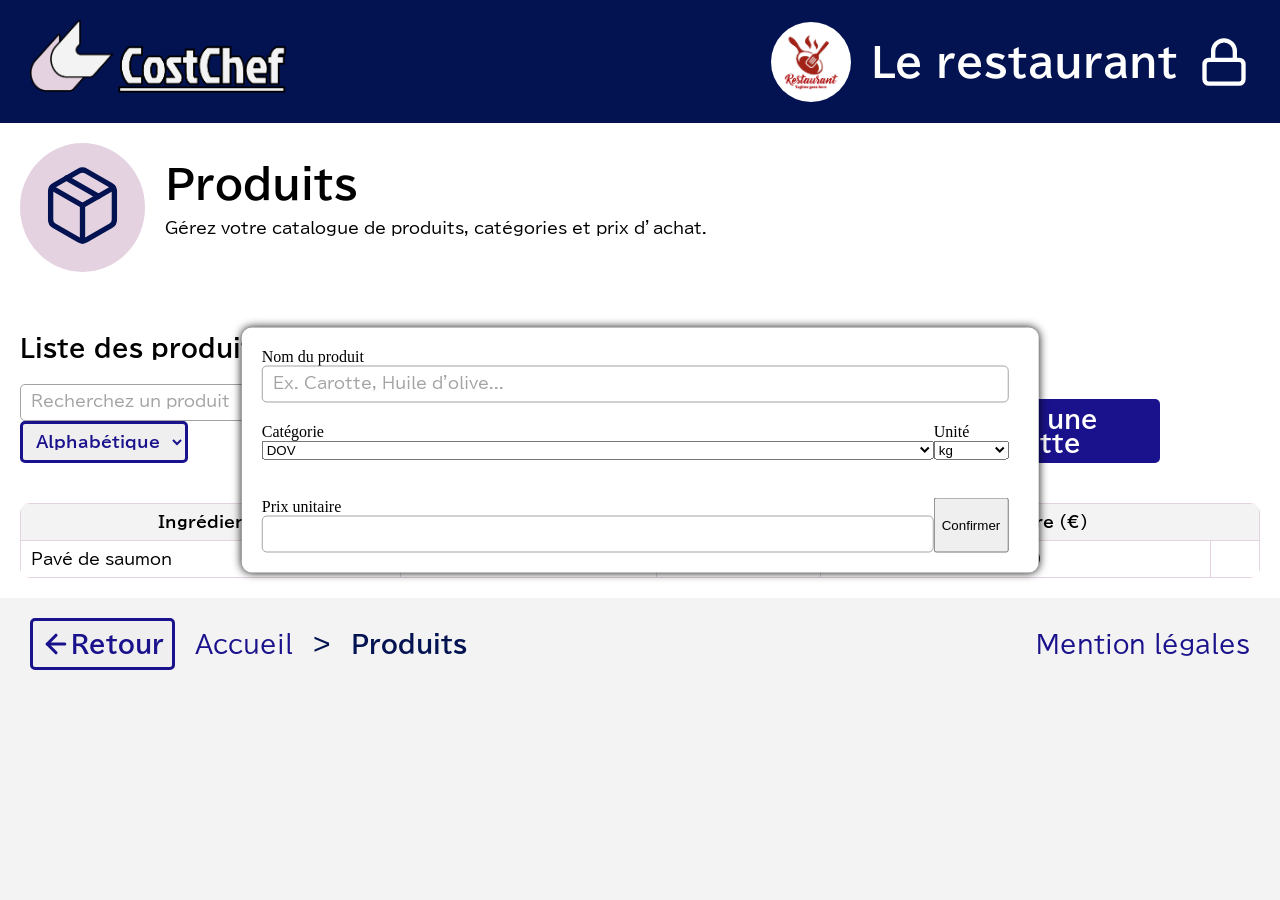
==== html/produits.html @ 7ac37fc9 "Début de la page produits" ====
<!DOCTYPE html>
<html lang="fr">

<head>
    <meta charset="UTF-8">
    <link rel="icon" type="images/png" href="images/logo noir.png" />
    <meta name="viewport" content="width=device-width, initial-scale=1.0">
    <link rel="stylesheet" href="../css/var.css">
    <link rel="stylesheet" href="../css/style.css">
    <link rel="stylesheet" href="../css/produits.css">
    <link rel="stylesheet" href="../css/mediaQueryPc2.css" media="only screen and (max-width:1430px)">
     <link rel="stylesheet" href="../css/mediaQueryTablet.css" media="only screen and (max-width:1230px)">
    <link rel="stylesheet" href="../css/mediaQueryTabletMini.css" media="only screen and (max-width:900px)">
    <link rel="stylesheet" href="../css/mediaQuerymobile.css" media="only screen and (max-width:820px)">
    <link rel="stylesheet" href="../css/mediaQuerymobileMini.css" media="only screen and (max-width:420px)">
    <title>CostChef</title>
</head>

<body>
    <header>
        <a class="logoCostChef" href="../index.html"><img class="logoCostChef" src="../images/logo blanc 2.png" alt="Logo CostChef"></a>
        <img class="logoResto" src="../images/fast-food-restaurant-logo,-restaurant-logo-design-template-33255790cb8e1186b28609dd9afd4ee6_screen.jpg" alt="Logo restaurant">
        <h2>Le restaurant</h2>
        <svg xmlns="http://www.w3.org/2000/svg" width="52" height="52" viewBox="0 0 24 24" fill="none" stroke="#ffffff" stroke-width="2" stroke-linecap="round" stroke-linejoin="round" class="lucide lucide-lock-icon lucide-lock"><rect width="18" height="11" x="3" y="11" rx="2" ry="2"/><path d="M7 11V7a5 5 0 0 1 10 0v4"/></svg>
        <!-- <svg xmlns="http://www.w3.org/2000/svg" width="52" height="52" viewBox="0 0 24 24" fill="none" stroke="#ffffff" stroke-width="2" stroke-linecap="round" stroke-linejoin="round" class="lucide lucide-lock-open-icon lucide-lock-open"><rect width="18" height="11" x="3" y="11" rx="2" ry="2"/><path d="M7 11V7a5 5 0 0 1 9.9-1"/></svg> -->
    </header>
    <main>
        <div id="produitsTitle">
            <div><svg xmlns="http://www.w3.org/2000/svg" width="85" height="85" viewBox="0 0 24 24" fill="none" stroke="var(--cSecond)" stroke-width="1.5" stroke-linecap="round" stroke-linejoin="round" class="lucide lucide-package-icon lucide-package"><path d="M11 21.73a2 2 0 0 0 2 0l7-4A2 2 0 0 0 21 16V8a2 2 0 0 0-1-1.73l-7-4a2 2 0 0 0-2 0l-7 4A2 2 0 0 0 3 8v8a2 2 0 0 0 1 1.73z"/><path d="M12 22V12"/><polyline points="3.29 7 12 12 20.71 7"/><path d="m7.5 4.27 9 5.15"/></svg></div>                 
            <div>
                <h2>Produits</h2>
                <p>Gérez votre catalogue de produits, catégories et prix d’achat.</p>
            </div>
        </div>

        <!-- --------------------Section supérieure avec recherche de produits + bouton Ajouter un produit------------------- -->
        <section>
            <div id="search">
                <h3>Liste des produits</h3>
                <form id="">
                    <input name="searchInputProduct" id="searchInputProduct" type="text" placeholder="Recherchez un produit">
                    <select name="filterProductTypeSearch" id="filterProductTypeSearch">
                        <option value="alphabetique">Alphabétique</option>
                        <option value="catégorie">Catégorie</option>
                        <option value="prix">Prix</option>
                        <option value="unite">Unités</option>
                    </select>
                </form>
            </div>
            <button class="primaryButton" id="boutonAjoutProduit">
                <svg xmlns="http://www.w3.org/2000/svg" width="40" height="40" viewBox="0 0 24 24" fill="none" stroke="var(--cBackground)" stroke-width="2" stroke-linecap="round" stroke-linejoin="round" class="lucide lucide-plus-icon lucide-plus"><path d="M5 12h14"/><path d="M12 5v14"/></svg>
                <h3>Créer une recette</h3>
            </button>
        </section>

        <!-- ----------------------------------------------------Overlay ------------------------------------------------------>

        <article>
            <form>
                <div><label for="nomProduit">Nom du produit</label><input type="text" id="nomProduit" name="nomProduit" placeholder="Ex. Carotte, Huile d'olive..."></div>
                <div><label for="categorie">Catégorie</label><select name="categorie" id="categorie"><option value="dov">DOV</option><option value="doa">DOA</option><option value="bof">BOF</option><option value="economat">Economat</option><option value="cave">Cave</option><option value="surgele">Surgelé</option><option value="materiel">Matériel</option></select></div>
                <div><label for="unite">Unité</label><select name="unite" id="unite"><option value="kg">kg</option><option value="L">L</option><option value="piece">Pièce</option><option value="botte">Botte</option><option value="boite">Boîte</option></select></div>
                <div><label for="prixU">Prix unitaire</label><input type="number" id="prixU" name="prixU"></div>
                <button>Confirmer</button>
            </form>
        </article>

        <!-- ----------------------------------------------Tableau de produits---------------------------------------------- -->

        <div id="tableContainer"><table>
            <tr> <!-- Ligne de titres des éléments du tableau -->
                <th>Ingrédients</th>
                <th>Catégorie</th>
                <th>Unité</th>
                <th>Prix unitaire (€)</th>
                <th></th>
            </tr>
            <tr>
                <td>Pavé de saumon</td>
                <td>DOA</td>
                <td>kg</td>
                <td>15.90</td>
                <td></td>
            </tr>

        </table></div>



    </main>
    <footer>
        <div id="ariane"><button onclick="window.history.back()" class="secondaryButton">
                <svg xmlns="http://www.w3.org/2000/svg" width="30" height="30" viewBox="0 0 24 24" fill="none" stroke="var(--cButton)" stroke-width="2.5" stroke-linecap="round" stroke-linejoin="round" class="lucide lucide-arrow-left-icon lucide-arrow-left"><path d="m12 19-7-7 7-7"/><path d="M19 12H5"/></svg>
                <h3>Retour</h3>
            </button>
            <div><a href="../index.html">Accueil</a></div> <div class="arianeSeparator">></div>
            <div><a class="buttonOff" href="#">Produits</a></div>
        </div>
        <div id="cgu"><a href="#">Mention légales</a></div>
    </footer>
    <script src="../js/products.js"></script>
</body>
</html>
---- css/var.css ----
@font-face {
    font-family: JockeyOne;
    src: url(../font/JockeyOne-Regular.ttf);
    font-weight: normal;
}
@font-face {
    font-family: BIZUDPGothic;
    src: url(../font/BIZUDPGothic-Regular.ttf);
    font-weight: normal;
}
@font-face {
    font-family: BIZUDPGothic;
    src: url(../font/BIZUDPGothic-Bold.ttf);
    font-weight: bold;
}
@font-face {
    font-family: Cairo;
    src: url(../font/Cairo-Regular.ttf);
    font-weight: normal;
}

:root{
    /* Fonts */
    --fTitle: JockeyOne, 'Arial Narrow Bold', sans-serif;
    --fMain: BIZUDPGothic, Arial, sans-serif;
    --fBis: Cairo, 'Times New Roman', Times, serif;

    /* Colors */
    /* Main colors */
    --cBackground: #ffffff;
    --cFont: #000000;
    --cSecond: #031351;
    --cDetail: #E4D2E0;
    --cDetail2: #F3F3F3;
    --cButton: #1A128C;
    /* Second colors */
    --blue2: #B9BAE8;
    --red1: #FF3232;
    --red2: #FFAAAA;
    --green1: #327F1A;
    --green2: #85E693;

    /* Sizes */
    --sBigTitle: 50px;
    --sTitle: 40px;
    --sSubTitle: 24px;
    --sMain: 16px;
}
---- css/style.css ----
body{
    margin:0;
    padding:0;
    height: vh;
    display: flex;
    flex-direction: column;
    justify-content: space-between;
    background-color: var(--cDetail2);
}

/* Type de textes */
h2{
    font-size: 40px;
    font-weight: bold;
    margin:0;
    font-family: var(--fMain);
}
h3{
    font-size: 24px;
    font-weight: bold;
    font-family: var(--fMain);
}
p{
    font-size: 16px;
    font-weight: normal;
    font-family: var(--fMain);
}
a{
    text-decoration: none;
    font-size: 24px;
    color: var(--cButton);
    font-weight: normal;
    font-family: var(--fMain);
}
a:not(.buttonOff):hover{
    text-decoration: underline;
}
.buttonOff{
    color:var(--cSecond);
    font-weight: bold;
}
.aMini{
    font-size: 16px;
    font-family: var(--fBis);
    color: var(--cButton);
    text-decoration: none;
}
.aMini:hover{
    text-decoration: underline;
}

/* -----Header----- */
header{
    display: flex;
    background-color: var(--cSecond);
    align-items: center;
    justify-content: end;
    color: var(--cBackground);
    padding: 20px;
    padding-right: 30px;
    padding-left: 30px;
    gap:20px;
}
header img{
    height: 80px;
}
.logoResto{
    border-radius: 100px;
}
.logoCostChef{
    margin-right: auto;
}


/* -----Main----- */
main{
    display: flex;
    flex-direction: column;
    width: vw;
    padding:50px;
    gap:40px;
    justify-content: space-between;
    background-color: var(--cBackground);
}


/* -----Footer----- */
footer{
    display: flex;
    background-color: var(--cDetail2);
    align-items: center;
    justify-content: flex-start;
    padding: 20px;
    padding-right: 30px;
    padding-left: 30px;
    gap:20px;   
    margin-top: auto;
    position:sticky;
}
.secondaryButton{
    display: flex;
    height: fit-content;
    width: fit-content;
    align-items: center;
    color: var(--cButton);
    padding: 8px;
    border: solid 3px var(--cButton);
    border-radius: 5px;
}
.secondaryButton h3{
    margin:0;
}
.secondaryButton:hover{
    background-color: var(--cDetail);
    border: solid 3px var(--cSecond);
    color: var(--cSecond);
}
footer a:nth-last-child(2){
    color: var(--cSecond);
    font-weight: bold;
}
footer a:last-child{
    margin-left: auto;
    width: fit-content;
}
#cgu{
    margin-left: auto;
}
footer div:first-child{
    display: flex;
    align-items: center;
    gap:20px;
}

.arianeSeparator{
    font-size: 30px;
    color:var(--cSecond);
    font-family: Arial, Helvetica, sans-serif;
}

input{
    border:solid 1px #a3a3a3;
    border-radius: 5px;
    padding:10px;
    height:fit-content;
}
input::placeholder{
        color:#a3a3a3;
        font-size: 16px;
        font-family: var(--fMain);
}
---- css/produits.css ----
#produitsTitle{
    width: 100%;
    display: flex;
    align-items: center;
    gap: 20px;
}
.primaryButton{
    display: flex;
    height: fit-content;
    align-items: center;
    background-color: var(--cButton);
    color: var(--cBackground);
    padding: 8px;
    border-radius: 5px;
    border:none;
}
.primaryButton h3{
    margin:0;
}
#produitsTitle div:first-child{
    background-color: var(--cDetail);
    padding:20px;
    border-radius: 100%;
}
#produitsTitle div:first-child{
    background-color: var(--cDetail);
    padding:20px;
    border-radius: 100%;
}
.title{
    display: flex;
    align-items: center;
}
section{
    display: flex;
    justify-content: space-between;
    align-items: end;
    margin-right: 100px;
}
#searchForm{
    display: flex;
    align-items: center;
    gap:20px;
}
input{
    width: 650px;
}
#filterProductTypeSearch{
    font-size: 16px;
    font-family: var(--fMain);
    color: var(--cButton);
    border: solid 3px var(--cButton);
    border-radius: 5px;
    padding:9px;
    font-weight: bold;
}

/* --------------------Overlay---------------------- */

article{
    background-color: white;
    box-shadow: 0px 0px 10px rgb(0, 0, 0.5);
    position: absolute;
    z-index: 999;
    top: 50%;
    left: 50%;
    display: none;
    transform: translate(-50%, -50%);
    border-radius: 10px;
    padding:20px;

    form{
        display: grid;
        grid-template-columns: 1fr 1fr;
        grid-auto-rows: 1fr 1fr 1fr;
        row-gap: 20px;
        div{
            display: flex;
            flex-direction: column;
        }
        div:nth-child(1){
            grid-column: 1 /span 2;
            input{
                width: auto;
            }
        }
    }
}

.articleOn{
    display: flex;
}

/* --------------------Tableau---------------------- */

#tableContainer{
    border-radius: 10px;
    width: 100%;
    overflow: hidden;
    font-family: var(--fMain);
    font-size: 16px;
}
table{
    width: 100%;
    border-collapse: collapse;
    border:solid 1px var(--cDetail);
    th{
        background-color: var(--cDetail2);
        padding:10px;
        height: fit-content;
    }
    td{
        border:solid 1px var(--cDetail);
        padding:10px;
        height: fit-content;
        text-align: center;
    }
    td:first-child{
        text-align: left;
    }

}
---- css/mediaQueryPc2.css ----
/* Accueil */
.card{
    gap:5px;
    padding:10px;
    height: 170px;
}
article{
    display: grid;
    grid-template-columns: repeat(2, 1fr);
    column-gap: 10px;
    row-gap: 30px;
}
main{
    display: flex;
    width: vw;
    padding:20px;
    gap:40px;
    justify-content: space-between;
}
---- css/mediaQueryTablet.css ----
/* Accueil */
.card{
    gap:5px;
    padding:10px;
    height: 170px;
}
article{
    display: grid;
    grid-template-columns: repeat(2, 1fr);
    column-gap: 10px;
    row-gap: 30px;
    justify-content: center;
    align-items: center;
}
main{
    flex-direction: column;
    padding: 50px;
}
aside{
    padding-left: 40px;
    padding-right: 40px;
    width: auto;
}
---- css/mediaQueryTabletMini.css ----
/* Accueil */
.card{
    gap:5px;
    padding:10px;
    height: 170px;
    width: auto;
}
article{
    display: flex;
    flex-direction: column;
    justify-content: center;
    align-items: center;
    padding-top:30px;
    padding-bottom: 10px;
    padding-left: 100px;
    padding-right: 100px;
}
main{
    flex-direction: column;
    padding: 50px;
}
aside{
    padding-left: 40px;
    padding-right: 40px;
    width: auto;
}

footer{
    flex-direction: column;
    align-items: baseline;
}
#cgu{
    margin:auto
}
---- css/mediaQuerymobile.css ----
header{
    display:grid;
    grid-template-columns: 1fr 4fr 1fr;
    grid-template-rows: 1fr 1fr;
    grid-gap:7px;
}
.logoCostChef{
    grid-column: 1 /span 3;
    grid-row: 1;
}
.logoResto{
    grid-column: 1;
    grid-row: 2;
}
header h2{
    grid-column: 2;
    grid-row: 2;
}
header svg{
    grid-column: 3;
    grid-row: 2;
}
h2{
    font-size: 30px;
}
h3{
    font-size: 20px;
}
p{
    font-size: 13px;
}
main{
    padding-left: 25px;
    padding-right: 25px;
}

article{
    padding-left: 0;
    padding-right: 0;
    gap:10px;
}
article div div:first-child{
    padding:15px;
    border-radius: 100%;
}
article div div svg{
    width: 60px;
    height: 60px;
}

.card{
    padding-right: 0;
    padding-bottom: 0;
    padding-top: 0;
    max-width: 500px;
}

aside{
    padding-left: 20px;
    padding-right: 20px;
}
aside div:first-child{
    justify-content: space-around;
}

#titre img{
    height: 70px;
}


.secondaryButton{
    display:none;
}

#ariane{
    width: 100%;
    display: flex;
    justify-content: center;
}
#ariane div{
    width: fit-content;
}
---- css/mediaQuerymobileMini.css ----
h2{
    font-size: 25px;
}
h3{
    font-size: 18px;
}
p{
    font-size: 12px;
}
header{
    padding:15px;
}
.logoResto{
    width: 60px;
    height: auto;
}
header h2{
    grid-column: 2;
    grid-row: 2;
}
header svg{
    width: 45px;
    height: 45px;
}

main{
    padding-top: 25px;
    padding-bottom: 25px;
}

article div:first-child{
    padding:13px;
    border-radius: 100%;
}
article div svg{
    width: 50px;
    height: 50px;
}
.card{
    height: auto;
    max-width: 90vw;
}
article{
    padding:0;
    padding-top: 10px;
}

#titre img{
    height: 65px;
}
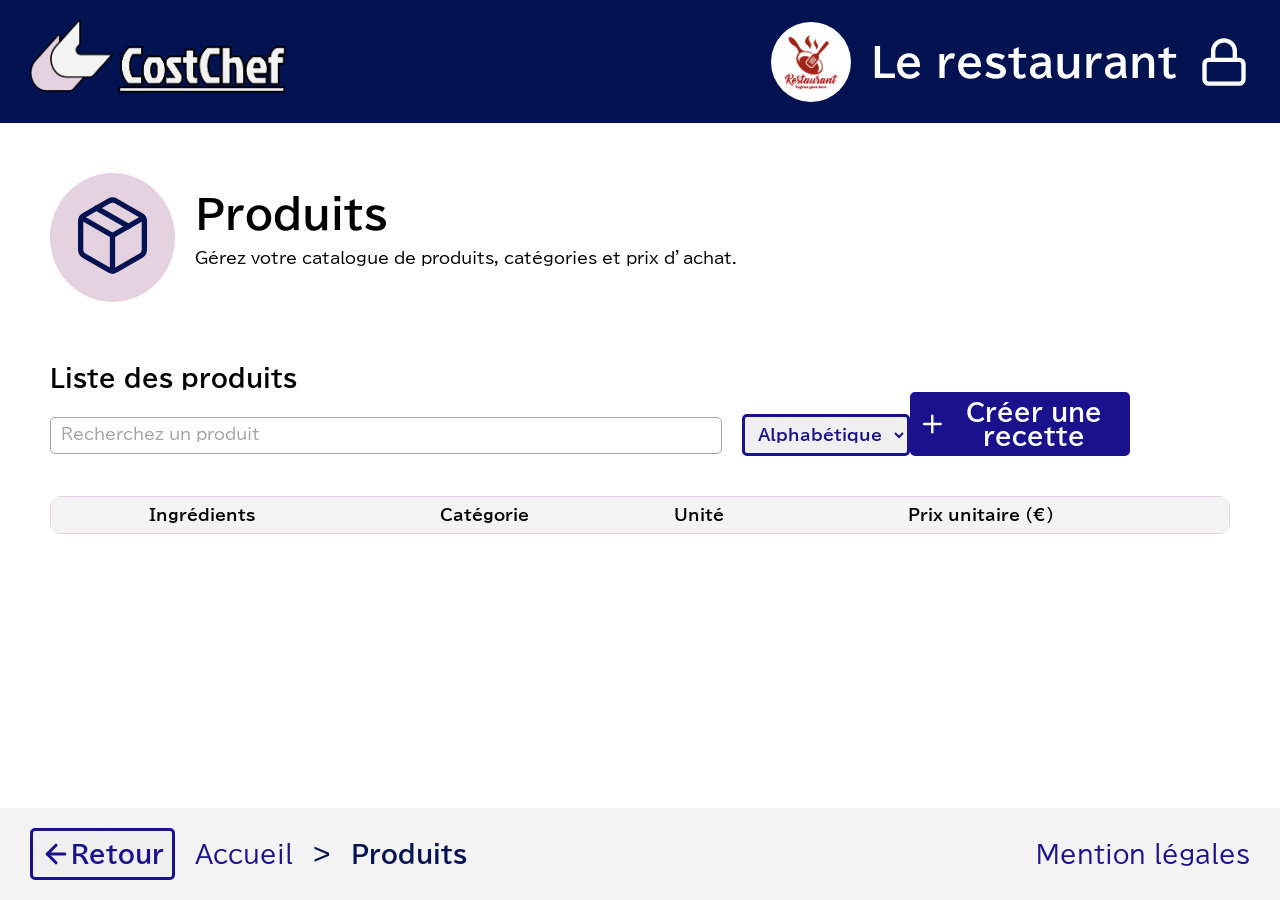
==== commit 165b0edd: "ajout du systeme d'ajout de produits" ====
--- a/html/produits.html
+++ b/html/produits.html
@@ -8,11 +8,11 @@
     <link rel="stylesheet" href="../css/var.css">
     <link rel="stylesheet" href="../css/style.css">
     <link rel="stylesheet" href="../css/produits.css">
-    <link rel="stylesheet" href="../css/mediaQueryPc2.css" media="only screen and (max-width:1430px)">
+    <!-- <link rel="stylesheet" href="../css/mediaQueryPc2.css" media="only screen and (max-width:1430px)">
      <link rel="stylesheet" href="../css/mediaQueryTablet.css" media="only screen and (max-width:1230px)">
     <link rel="stylesheet" href="../css/mediaQueryTabletMini.css" media="only screen and (max-width:900px)">
     <link rel="stylesheet" href="../css/mediaQuerymobile.css" media="only screen and (max-width:820px)">
-    <link rel="stylesheet" href="../css/mediaQuerymobileMini.css" media="only screen and (max-width:420px)">
+    <link rel="stylesheet" href="../css/mediaQuerymobileMini.css" media="only screen and (max-width:420px)"> -->
     <title>CostChef</title>
 </head>
 
@@ -37,7 +37,7 @@
         <section>
             <div id="search">
                 <h3>Liste des produits</h3>
-                <form id="">
+                <form id="searchForm">
                     <input name="searchInputProduct" id="searchInputProduct" type="text" placeholder="Recherchez un produit">
                     <select name="filterProductTypeSearch" id="filterProductTypeSearch">
                         <option value="alphabetique">Alphabétique</option>
@@ -56,12 +56,12 @@
         <!-- ----------------------------------------------------Overlay ------------------------------------------------------>
 
         <article>
-            <form>
-                <div><label for="nomProduit">Nom du produit</label><input type="text" id="nomProduit" name="nomProduit" placeholder="Ex. Carotte, Huile d'olive..."></div>
-                <div><label for="categorie">Catégorie</label><select name="categorie" id="categorie"><option value="dov">DOV</option><option value="doa">DOA</option><option value="bof">BOF</option><option value="economat">Economat</option><option value="cave">Cave</option><option value="surgele">Surgelé</option><option value="materiel">Matériel</option></select></div>
-                <div><label for="unite">Unité</label><select name="unite" id="unite"><option value="kg">kg</option><option value="L">L</option><option value="piece">Pièce</option><option value="botte">Botte</option><option value="boite">Boîte</option></select></div>
-                <div><label for="prixU">Prix unitaire</label><input type="number" id="prixU" name="prixU"></div>
-                <button>Confirmer</button>
+            <form post="#" id="créationDeProduit">
+                <div><div id="nomProduit"><label for="nomProduitText">Nom du produit</label><input type="text" name="nomProduit" id="nomProduitText" placeholder="Ex. Carotte, Huile d'olive..."></div></div>
+                <div><div><label for="categorie">Catégorie</label><select name="categorie" id="categorie"><option value="dov">DOV</option><option value="doa">DOA</option><option value="bof">BOF</option><option value="economat">Economat</option><option value="cave">Cave</option><option value="surgele">Surgelé</option><option value="materiel">Matériel</option></select></div>
+                <div><label for="unite">Unité</label><select name="unite" id="unite"><option value="kg">kg</option><option value="L">L</option><option value="piece">Pièce</option><option value="botte">Botte</option><option value="boite">Boîte</option></select></div></div>
+                <div><div><label for="prixU">Prix unitaire</label><input type="number" id="prixU" name="prixU"></div>
+                <button type="submit">Confirmer</button></div>
             </form>
         </article>
 
@@ -74,13 +74,6 @@
                 <th>Unité</th>
                 <th>Prix unitaire (€)</th>
                 <th></th>
-            </tr>
-            <tr>
-                <td>Pavé de saumon</td>
-                <td>DOA</td>
-                <td>kg</td>
-                <td>15.90</td>
-                <td></td>
             </tr>
 
         </table></div>
--- a/css/style.css
+++ b/css/style.css
@@ -1,7 +1,7 @@
 body{
     margin:0;
     padding:0;
-    height: vh;
+    height: 100vh;
     display: flex;
     flex-direction: column;
     justify-content: space-between;
@@ -20,7 +20,7 @@
     font-weight: bold;
     font-family: var(--fMain);
 }
-p{
+p , label{
     font-size: 16px;
     font-weight: normal;
     font-family: var(--fMain);
@@ -81,6 +81,8 @@
     gap:40px;
     justify-content: space-between;
     background-color: var(--cBackground);
+    height:100%;
+    justify-content: flex-start;
 }
 
 
@@ -138,7 +140,7 @@
     font-family: Arial, Helvetica, sans-serif;
 }
 
-input{
+input , select{
     border:solid 1px #a3a3a3;
     border-radius: 5px;
     padding:10px;
@@ -148,4 +150,9 @@
         color:#a3a3a3;
         font-size: 16px;
         font-family: var(--fMain);
+}
+
+select::placeholder{
+    font-size: 16px;
+    font-family: var(--fMain);
 }
--- a/css/produits.css
+++ b/css/produits.css
@@ -41,9 +41,10 @@
     display: flex;
     align-items: center;
     gap:20px;
-}
-input{
-    width: 650px;
+
+    input{
+        width: 650px;
+    }
 }
 #filterProductTypeSearch{
     font-size: 16px;
@@ -70,23 +71,39 @@
     padding:20px;
 
     form{
-        display: grid;
-        grid-template-columns: 1fr 1fr;
-        grid-auto-rows: 1fr 1fr 1fr;
-        row-gap: 20px;
+        display: flex;
+        flex-direction: column;
+        width: 500px;
+        gap:15px;
         div{
             display: flex;
-            flex-direction: column;
+            width: 100%;
+            justify-content: space-between;
+            div{
+                display: flex;
+                flex-direction: column;
+                gap:10px;
+            }
+            div:not(#nomProduit){
+                width: 45%;
+            }
+            #nomProduit{
+                input{
+                    width: 477px;
+                }
+            }
         }
-        div:nth-child(1){
-            grid-column: 1 /span 2;
-            input{
-                width: auto;
-            }
+        button{
+            margin-top: auto;
+            font-size: 24px;
+            background-color: var(--cButton);
+            border-radius: 5px;
+            color: var(--cBackground);
+            height: 38px;
+            width: 45%;
         }
     }
 }
-
 .articleOn{
     display: flex;
 }
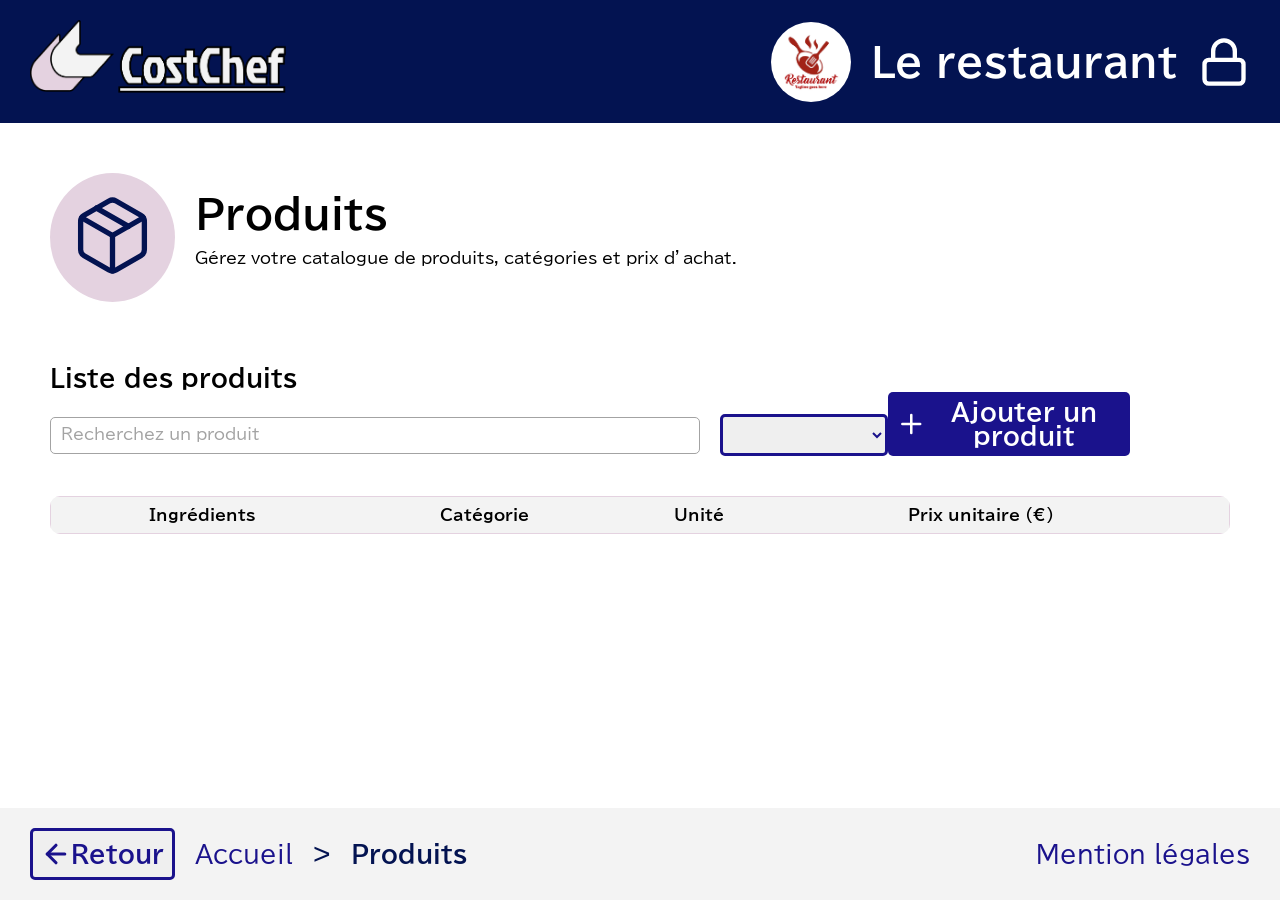
==== commit a58b1d51: "Ajout du système de tri des produits" ====
--- a/html/produits.html
+++ b/html/produits.html
@@ -38,7 +38,7 @@
             <div id="search">
                 <h3>Liste des produits</h3>
                 <form id="searchForm">
-                    <input name="searchInputProduct" id="searchInputProduct" type="text" placeholder="Recherchez un produit">
+                    <input name="searchInputProduct" id="searchInputProduct" type="search" placeholder="Recherchez un produit">
                     <select name="filterProductTypeSearch" id="filterProductTypeSearch">
                         <option value="alphabetique">Alphabétique</option>
                         <option value="catégorie">Catégorie</option>
@@ -49,21 +49,30 @@
             </div>
             <button class="primaryButton" id="boutonAjoutProduit">
                 <svg xmlns="http://www.w3.org/2000/svg" width="40" height="40" viewBox="0 0 24 24" fill="none" stroke="var(--cBackground)" stroke-width="2" stroke-linecap="round" stroke-linejoin="round" class="lucide lucide-plus-icon lucide-plus"><path d="M5 12h14"/><path d="M12 5v14"/></svg>
-                <h3>Créer une recette</h3>
+                <h3>Ajouter un produit</h3>
             </button>
         </section>
 
         <!-- ----------------------------------------------------Overlay ------------------------------------------------------>
 
         <article>
-            <form post="#" id="créationDeProduit">
+            <form id="créationDeProduit">
                 <div><div id="nomProduit"><label for="nomProduitText">Nom du produit</label><input type="text" name="nomProduit" id="nomProduitText" placeholder="Ex. Carotte, Huile d'olive..."></div></div>
                 <div><div><label for="categorie">Catégorie</label><select name="categorie" id="categorie"><option value="dov">DOV</option><option value="doa">DOA</option><option value="bof">BOF</option><option value="economat">Economat</option><option value="cave">Cave</option><option value="surgele">Surgelé</option><option value="materiel">Matériel</option></select></div>
                 <div><label for="unite">Unité</label><select name="unite" id="unite"><option value="kg">kg</option><option value="L">L</option><option value="piece">Pièce</option><option value="botte">Botte</option><option value="boite">Boîte</option></select></div></div>
-                <div><div><label for="prixU">Prix unitaire</label><input type="number" id="prixU" name="prixU"></div>
+                <div><div><label for="prixU">Prix unitaire</label><input type="number" step="any" id="prixU" name="prixU"></div>
                 <button type="submit">Confirmer</button></div>
             </form>
         </article>
+        <!-- ----------------------------------------------------Overlay de suppression ---------------------------------------->
+
+        <div class="overlaySuppr">
+            <form post="#" id="créationDeProduit">
+                <h3>Voulez vous vraiment supprimer ce produit ?</h3>
+                <button type="submit">Oui</button>
+                <button type="submit">Non</button>
+            </form>
+        </div>
 
         <!-- ----------------------------------------------Tableau de produits---------------------------------------------- -->
 
--- a/css/produits.css
+++ b/css/produits.css
@@ -56,6 +56,22 @@
     font-weight: bold;
 }
 
+/* -------------------Overlay 2 ----------------------*/
+.overlaySuppr{
+    background-color: white;
+    box-shadow: 0px 0px 10px rgb(0, 0, 0.5);
+    position: absolute;
+    z-index: 999;
+    top: 50%;
+    left: 50%;
+    display: none;
+    transform: translate(-50%, -50%);
+    border-radius: 10px;
+    padding:20px;
+}
+.overlaySupprClicked{
+    display: flex;
+}
 /* --------------------Overlay---------------------- */
 
 article{
@@ -135,5 +151,14 @@
     td:first-child{
         text-align: left;
     }
-
+    td:last-child{
+        width: 10%;
+    }
+    td svg{
+        margin-left: 10%;
+        margin-right: 10%;
+        :hover{
+            stroke:var(--cFont);
+        }
+    }
 }
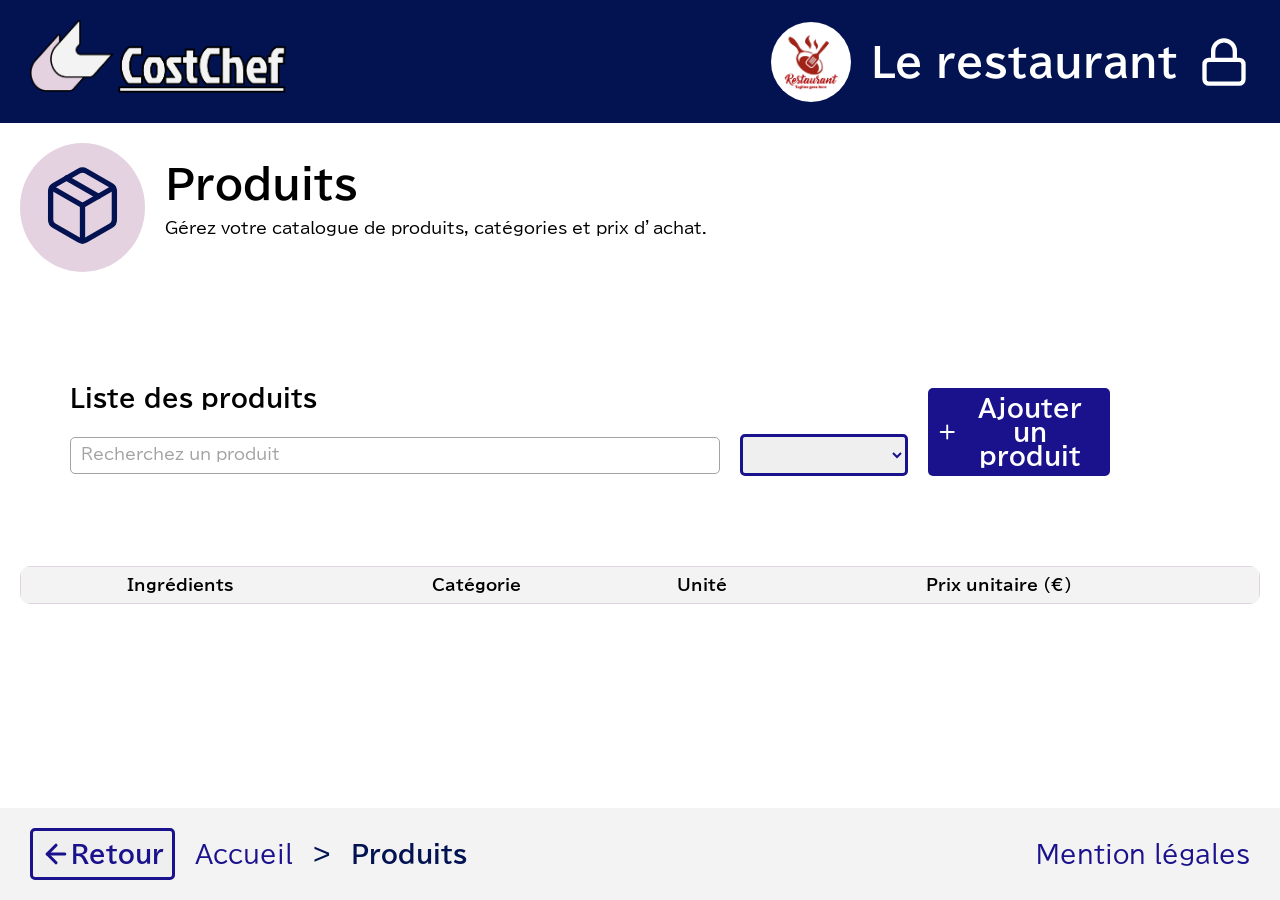
==== commit 5f944845: "Style du PopUp de suppression" ====
--- a/html/produits.html
+++ b/html/produits.html
@@ -8,11 +8,11 @@
     <link rel="stylesheet" href="../css/var.css">
     <link rel="stylesheet" href="../css/style.css">
     <link rel="stylesheet" href="../css/produits.css">
-    <!-- <link rel="stylesheet" href="../css/mediaQueryPc2.css" media="only screen and (max-width:1430px)">
-     <link rel="stylesheet" href="../css/mediaQueryTablet.css" media="only screen and (max-width:1230px)">
+    <link rel="stylesheet" href="../css/mediaQueryPc2.css" media="only screen and (max-width:1430px)">
+    <link rel="stylesheet" href="../css/mediaQueryTablet.css" media="only screen and (max-width:1230px)">
     <link rel="stylesheet" href="../css/mediaQueryTabletMini.css" media="only screen and (max-width:900px)">
     <link rel="stylesheet" href="../css/mediaQuerymobile.css" media="only screen and (max-width:820px)">
-    <link rel="stylesheet" href="../css/mediaQuerymobileMini.css" media="only screen and (max-width:420px)"> -->
+    <link rel="stylesheet" href="../css/mediaQuerymobileMini.css" media="only screen and (max-width:420px)">
     <title>CostChef</title>
 </head>
 
@@ -24,7 +24,7 @@
         <svg xmlns="http://www.w3.org/2000/svg" width="52" height="52" viewBox="0 0 24 24" fill="none" stroke="#ffffff" stroke-width="2" stroke-linecap="round" stroke-linejoin="round" class="lucide lucide-lock-icon lucide-lock"><rect width="18" height="11" x="3" y="11" rx="2" ry="2"/><path d="M7 11V7a5 5 0 0 1 10 0v4"/></svg>
         <!-- <svg xmlns="http://www.w3.org/2000/svg" width="52" height="52" viewBox="0 0 24 24" fill="none" stroke="#ffffff" stroke-width="2" stroke-linecap="round" stroke-linejoin="round" class="lucide lucide-lock-open-icon lucide-lock-open"><rect width="18" height="11" x="3" y="11" rx="2" ry="2"/><path d="M7 11V7a5 5 0 0 1 9.9-1"/></svg> -->
     </header>
-    <main>
+    <main id="sectionPageProduits">
         <div id="produitsTitle">
             <div><svg xmlns="http://www.w3.org/2000/svg" width="85" height="85" viewBox="0 0 24 24" fill="none" stroke="var(--cSecond)" stroke-width="1.5" stroke-linecap="round" stroke-linejoin="round" class="lucide lucide-package-icon lucide-package"><path d="M11 21.73a2 2 0 0 0 2 0l7-4A2 2 0 0 0 21 16V8a2 2 0 0 0-1-1.73l-7-4a2 2 0 0 0-2 0l-7 4A2 2 0 0 0 3 8v8a2 2 0 0 0 1 1.73z"/><path d="M12 22V12"/><polyline points="3.29 7 12 12 20.71 7"/><path d="m7.5 4.27 9 5.15"/></svg></div>                 
             <div>
@@ -69,8 +69,8 @@
         <div class="overlaySuppr">
             <form post="#" id="créationDeProduit">
                 <h3>Voulez vous vraiment supprimer ce produit ?</h3>
-                <button type="submit">Oui</button>
-                <button type="submit">Non</button>
+                <div><button type="submit">Oui</button>
+                <button type="submit">Non</button></div>
             </form>
         </div>
 
--- a/css/produits.css
+++ b/css/produits.css
@@ -68,6 +68,46 @@
     transform: translate(-50%, -50%);
     border-radius: 10px;
     padding:20px;
+    width: 350px;
+    text-align: center;
+
+    div{
+        display: flex;
+        width: 100%;
+        justify-content: space-around;
+    }
+
+    button{
+        font-size: 16px;
+        font-family: var(--fMain);
+        border: solid 3px;
+        width: 100px;
+        height: fit-content;
+        padding:10px;
+        margin:auto;
+        border-radius: 5px;
+        color:var(--cBackground);
+        font-weight: bold;
+        background-color: var(--cBackground);
+    }
+    button:nth-child(1){
+        color: var(--red1);
+        border-color: var(--red1);
+    }
+    button:nth-child(1):hover{
+        background-color: var(--red2);
+        color: rgb(63, 7, 7);
+        border-color: rgb(63, 7, 7);;
+    }
+    button:nth-child(2){
+        color: var(--cButton);
+        border-color: var(--cButton);
+    }
+    button:nth-child(2):hover{
+        background-color: var(--cDetail);
+        color: var(--cSecond);
+        border-color: var(--cSecond);
+    }
 }
 .overlaySupprClicked{
     display: flex;
--- a/css/mediaQueryPc2.css
+++ b/css/mediaQueryPc2.css
@@ -16,4 +16,30 @@
     padding:20px;
     gap:40px;
     justify-content: space-between;
+}
+
+
+/* Produits */
+#sectionPageProduits{
+    flex-direction: column;
+    justify-content: flex-start;
+
+    section{
+        justify-content: flex-start;
+        padding:50px;
+
+        #search{
+            width: 100%;;
+        }
+
+        button{
+            margin-left: 20px;
+        }
+    }
+    article{
+        display: none;
+    }
+    .articleOn{
+        display: flex;
+    }
 }
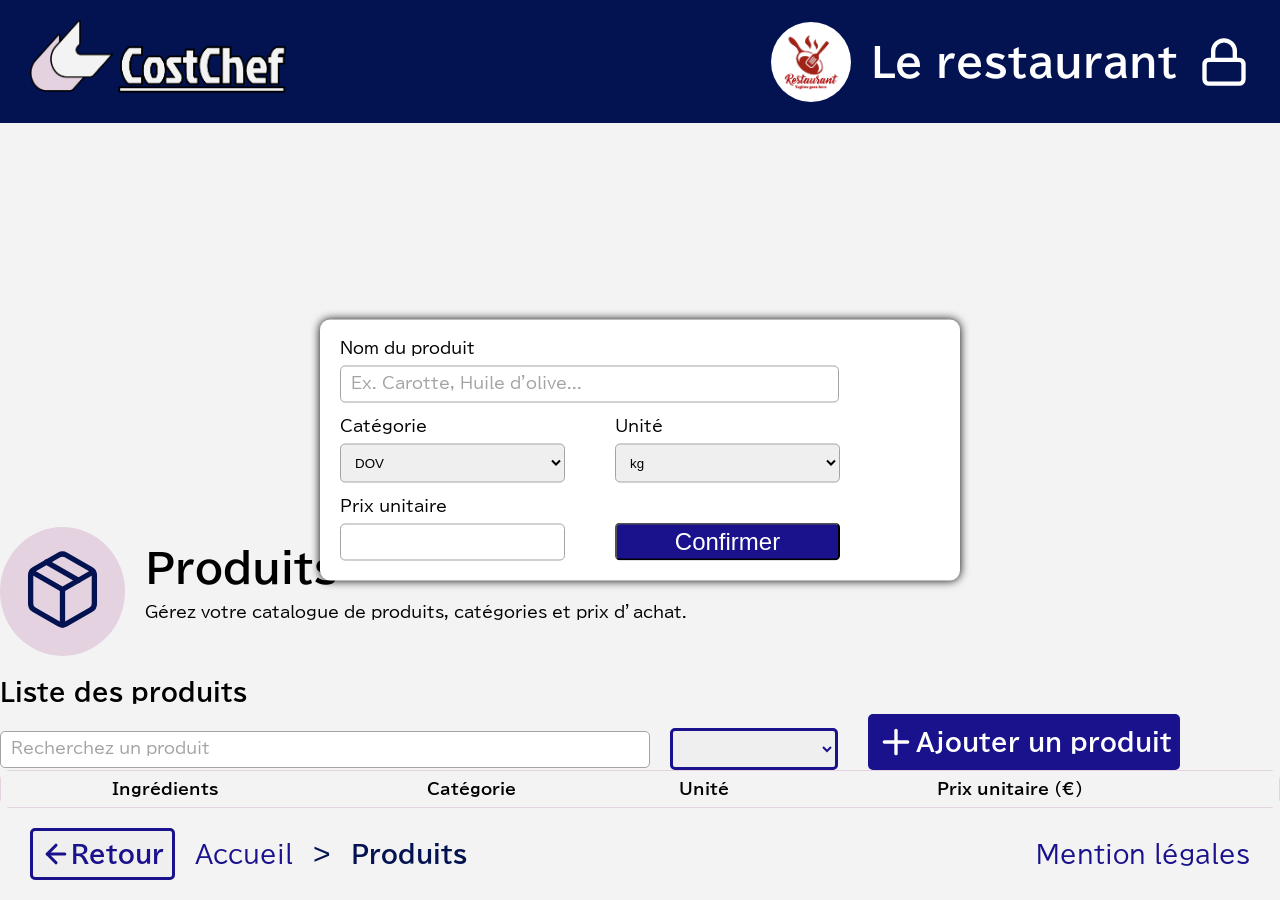
==== commit 68664434: "files" ====
--- a/html/produits.html
+++ b/html/produits.html
@@ -24,7 +24,7 @@
         <svg xmlns="http://www.w3.org/2000/svg" width="52" height="52" viewBox="0 0 24 24" fill="none" stroke="#ffffff" stroke-width="2" stroke-linecap="round" stroke-linejoin="round" class="lucide lucide-lock-icon lucide-lock"><rect width="18" height="11" x="3" y="11" rx="2" ry="2"/><path d="M7 11V7a5 5 0 0 1 10 0v4"/></svg>
         <!-- <svg xmlns="http://www.w3.org/2000/svg" width="52" height="52" viewBox="0 0 24 24" fill="none" stroke="#ffffff" stroke-width="2" stroke-linecap="round" stroke-linejoin="round" class="lucide lucide-lock-open-icon lucide-lock-open"><rect width="18" height="11" x="3" y="11" rx="2" ry="2"/><path d="M7 11V7a5 5 0 0 1 9.9-1"/></svg> -->
     </header>
-    <main id="sectionPageProduits">
+    <mainid="sectionPageProduits">
         <div id="produitsTitle">
             <div><svg xmlns="http://www.w3.org/2000/svg" width="85" height="85" viewBox="0 0 24 24" fill="none" stroke="var(--cSecond)" stroke-width="1.5" stroke-linecap="round" stroke-linejoin="round" class="lucide lucide-package-icon lucide-package"><path d="M11 21.73a2 2 0 0 0 2 0l7-4A2 2 0 0 0 21 16V8a2 2 0 0 0-1-1.73l-7-4a2 2 0 0 0-2 0l-7 4A2 2 0 0 0 3 8v8a2 2 0 0 0 1 1.73z"/><path d="M12 22V12"/><polyline points="3.29 7 12 12 20.71 7"/><path d="m7.5 4.27 9 5.15"/></svg></div>                 
             <div>
--- a/css/produits.css
+++ b/css/produits.css
@@ -194,11 +194,12 @@
     td:last-child{
         width: 10%;
     }
-    td svg{
-        margin-left: 10%;
-        margin-right: 10%;
-        :hover{
-            stroke:var(--cFont);
-        }
-    }
-}
+    td svg:nth-child(1):hover{
+        background-color: var(--cDetail);
+        border-radius: 5px;
+    }
+    td svg:nth-child(2):hover{
+        background-color: var(--red2);
+        border-radius: 5px;
+    }
+}
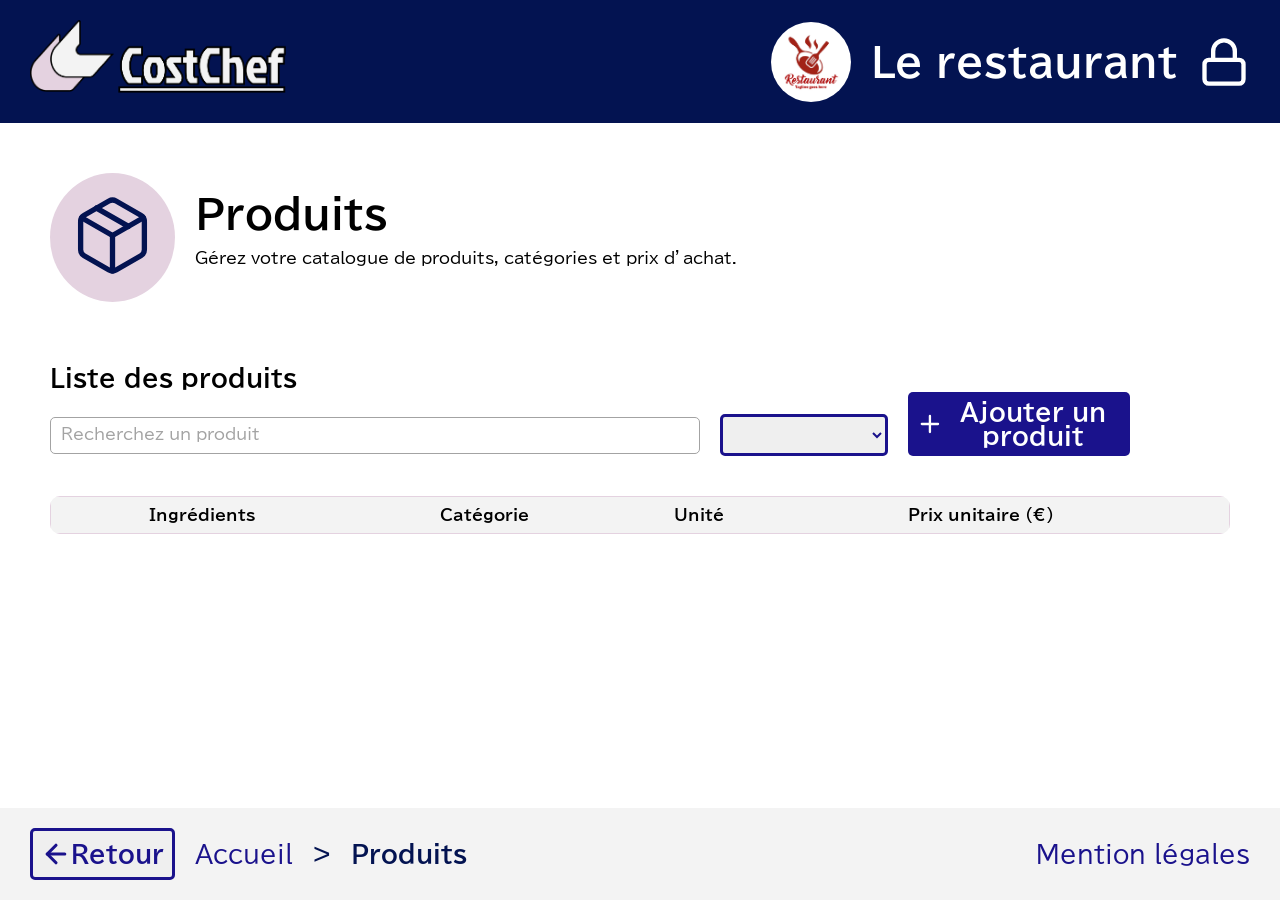
==== commit eed7fc82: "Option annuler dans le popUp" ====
--- a/html/produits.html
+++ b/html/produits.html
@@ -24,7 +24,7 @@
         <svg xmlns="http://www.w3.org/2000/svg" width="52" height="52" viewBox="0 0 24 24" fill="none" stroke="#ffffff" stroke-width="2" stroke-linecap="round" stroke-linejoin="round" class="lucide lucide-lock-icon lucide-lock"><rect width="18" height="11" x="3" y="11" rx="2" ry="2"/><path d="M7 11V7a5 5 0 0 1 10 0v4"/></svg>
         <!-- <svg xmlns="http://www.w3.org/2000/svg" width="52" height="52" viewBox="0 0 24 24" fill="none" stroke="#ffffff" stroke-width="2" stroke-linecap="round" stroke-linejoin="round" class="lucide lucide-lock-open-icon lucide-lock-open"><rect width="18" height="11" x="3" y="11" rx="2" ry="2"/><path d="M7 11V7a5 5 0 0 1 9.9-1"/></svg> -->
     </header>
-    <mainid="sectionPageProduits">
+    <main id="sectionPageProduits">
         <div id="produitsTitle">
             <div><svg xmlns="http://www.w3.org/2000/svg" width="85" height="85" viewBox="0 0 24 24" fill="none" stroke="var(--cSecond)" stroke-width="1.5" stroke-linecap="round" stroke-linejoin="round" class="lucide lucide-package-icon lucide-package"><path d="M11 21.73a2 2 0 0 0 2 0l7-4A2 2 0 0 0 21 16V8a2 2 0 0 0-1-1.73l-7-4a2 2 0 0 0-2 0l-7 4A2 2 0 0 0 3 8v8a2 2 0 0 0 1 1.73z"/><path d="M12 22V12"/><polyline points="3.29 7 12 12 20.71 7"/><path d="m7.5 4.27 9 5.15"/></svg></div>                 
             <div>
@@ -57,7 +57,7 @@
 
         <article>
             <form id="créationDeProduit">
-                <div><div id="nomProduit"><label for="nomProduitText">Nom du produit</label><input type="text" name="nomProduit" id="nomProduitText" placeholder="Ex. Carotte, Huile d'olive..."></div></div>
+                <div><div id="nomProduit"><aside><label for="nomProduitText">Nom du produit</label><a id="lienRetour" href="produits.html">Retour</a></aside><input type="text" name="nomProduit" id="nomProduitText" placeholder="Ex. Carotte, Huile d'olive..."></div></div>
                 <div><div><label for="categorie">Catégorie</label><select name="categorie" id="categorie"><option value="dov">DOV</option><option value="doa">DOA</option><option value="bof">BOF</option><option value="economat">Economat</option><option value="cave">Cave</option><option value="surgele">Surgelé</option><option value="materiel">Matériel</option></select></div>
                 <div><label for="unite">Unité</label><select name="unite" id="unite"><option value="kg">kg</option><option value="L">L</option><option value="piece">Pièce</option><option value="botte">Botte</option><option value="boite">Boîte</option></select></div></div>
                 <div><div><label for="prixU">Prix unitaire</label><input type="number" step="any" id="prixU" name="prixU"></div>
--- a/css/produits.css
+++ b/css/produits.css
@@ -46,6 +46,7 @@
         width: 650px;
     }
 }
+
 #filterProductTypeSearch{
     font-size: 16px;
     font-family: var(--fMain);
@@ -131,6 +132,16 @@
         flex-direction: column;
         width: 500px;
         gap:15px;
+
+        aside{
+            display: flex;
+            justify-content: space-between;
+
+            #lienRetour{
+                font-family: var(--fBis);
+                font-size: 16px;
+            }
+        }
         div{
             display: flex;
             width: 100%;
--- a/css/mediaQueryPc2.css
+++ b/css/mediaQueryPc2.css
@@ -1,23 +1,24 @@
 /* Accueil */
-.card{
-    gap:5px;
-    padding:10px;
-    height: 170px;
+#pageAccueil{
+    .card{
+        gap:5px;
+        padding:10px;
+        height: 170px;
+    }
+    article{
+        display: grid;
+        grid-template-columns: repeat(2, 1fr);
+        column-gap: 10px;
+        row-gap: 30px;
+    }
+    main{
+        display: flex;
+        width: vw;
+        padding:20px;
+        gap:40px;
+        justify-content: space-between;
+    }
 }
-article{
-    display: grid;
-    grid-template-columns: repeat(2, 1fr);
-    column-gap: 10px;
-    row-gap: 30px;
-}
-main{
-    display: flex;
-    width: vw;
-    padding:20px;
-    gap:40px;
-    justify-content: space-between;
-}
-
 
 /* Produits */
 #sectionPageProduits{
@@ -26,7 +27,7 @@
 
     section{
         justify-content: flex-start;
-        padding:50px;
+        /* padding:50px; */
 
         #search{
             width: 100%;;
--- a/css/mediaQueryTablet.css
+++ b/css/mediaQueryTablet.css
@@ -1,24 +1,50 @@
 /* Accueil */
-.card{
-    gap:5px;
-    padding:10px;
-    height: 170px;
-}
-article{
-    display: grid;
-    grid-template-columns: repeat(2, 1fr);
-    column-gap: 10px;
-    row-gap: 30px;
-    justify-content: center;
-    align-items: center;
-}
-main{
-    flex-direction: column;
-    padding: 50px;
-}
-aside{
-    padding-left: 40px;
-    padding-right: 40px;
-    width: auto;
+#pageAccueil{
+    .card{
+        gap:5px;
+        padding:10px;
+        height: 170px;
+    }
+    article{
+        display: grid;
+        grid-template-columns: repeat(2, 1fr);
+        column-gap: 10px;
+        row-gap: 30px;
+        justify-content: center;
+        align-items: center;
+    }
+    main{
+        flex-direction: column;
+        padding: 50px;
+    }
+    aside{
+        padding-left: 40px;
+        padding-right: 40px;
+        width: auto;
+    }
 }
 
+/* Produits */
+#sectionPageProduits{
+    flex-direction: column;
+    justify-content: flex-start;
+
+    section{
+        justify-content: flex-start;
+        padding:50px;
+
+        #search{
+            width: 100%;;
+        }
+
+        button{
+            margin-left: 20px;
+        }
+    }
+    article{
+        display: none;
+    }
+    .articleOn{
+        display: flex;
+    }
+}
